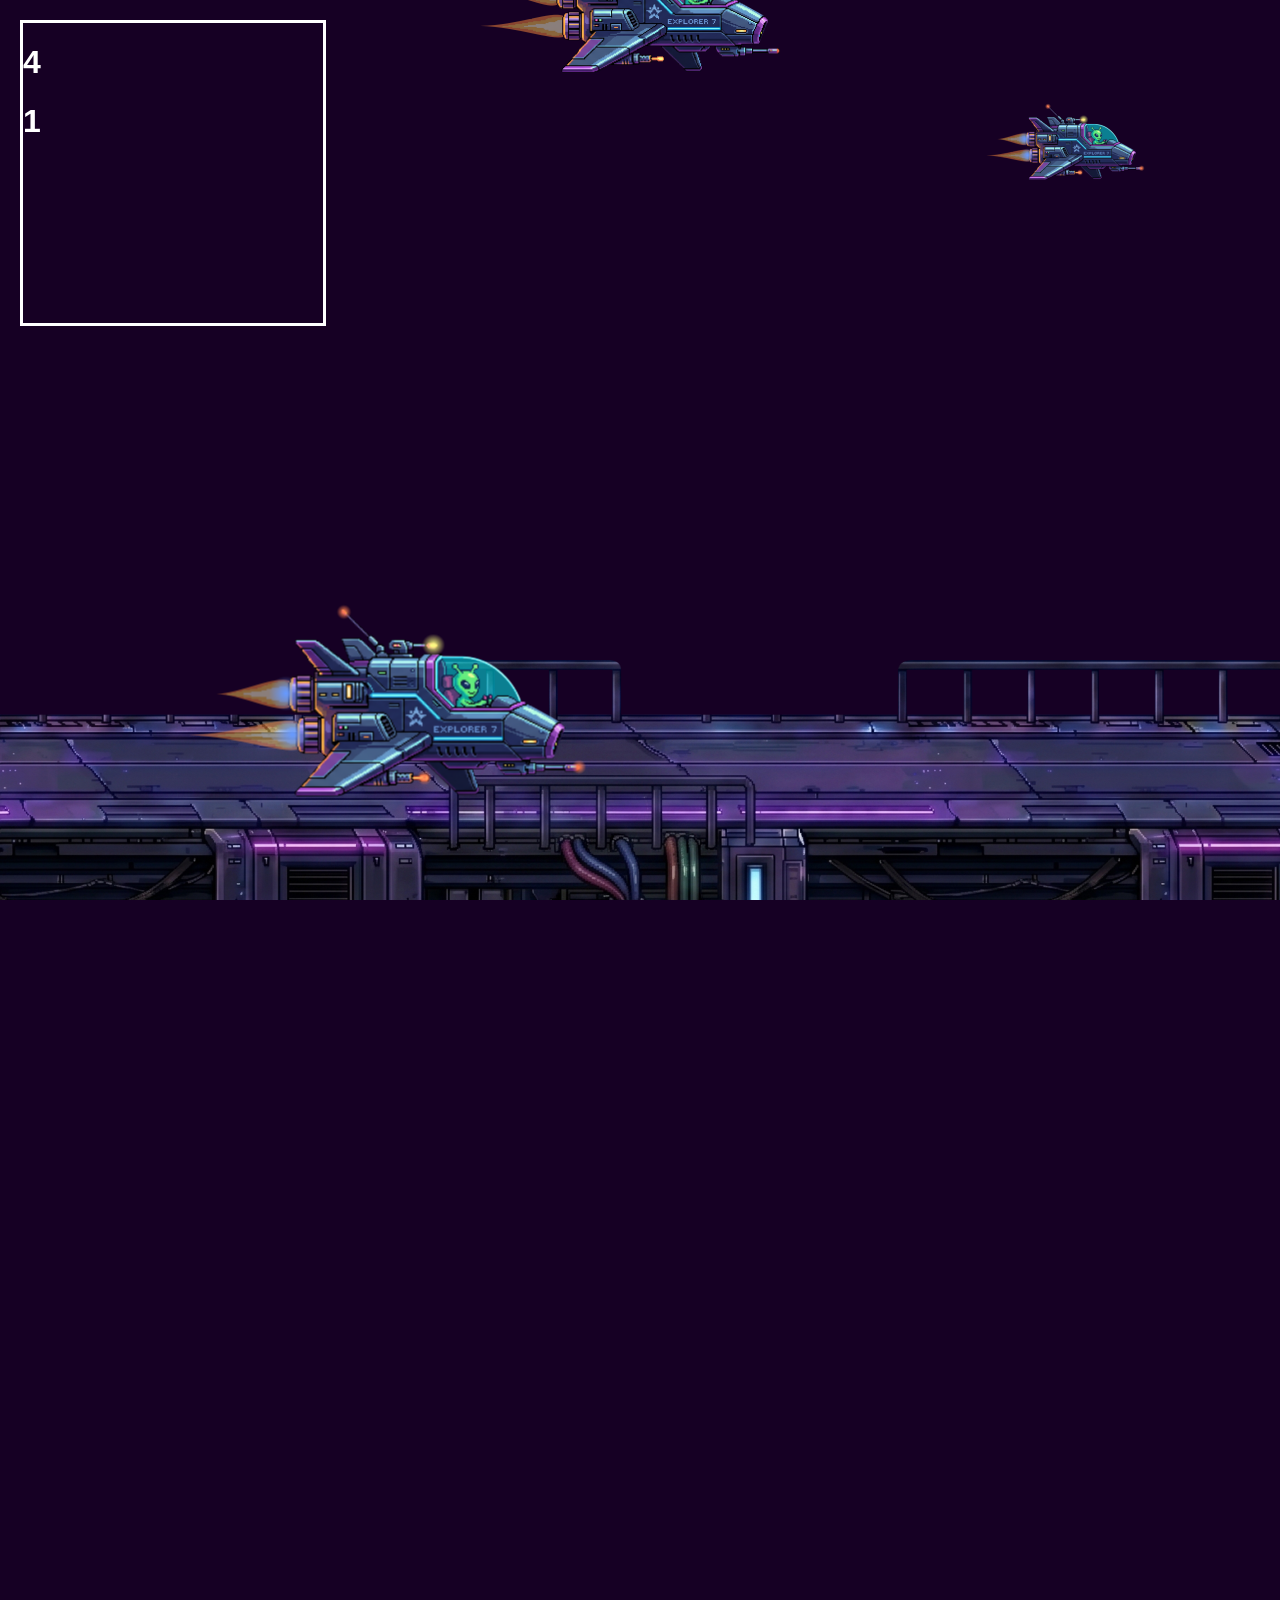
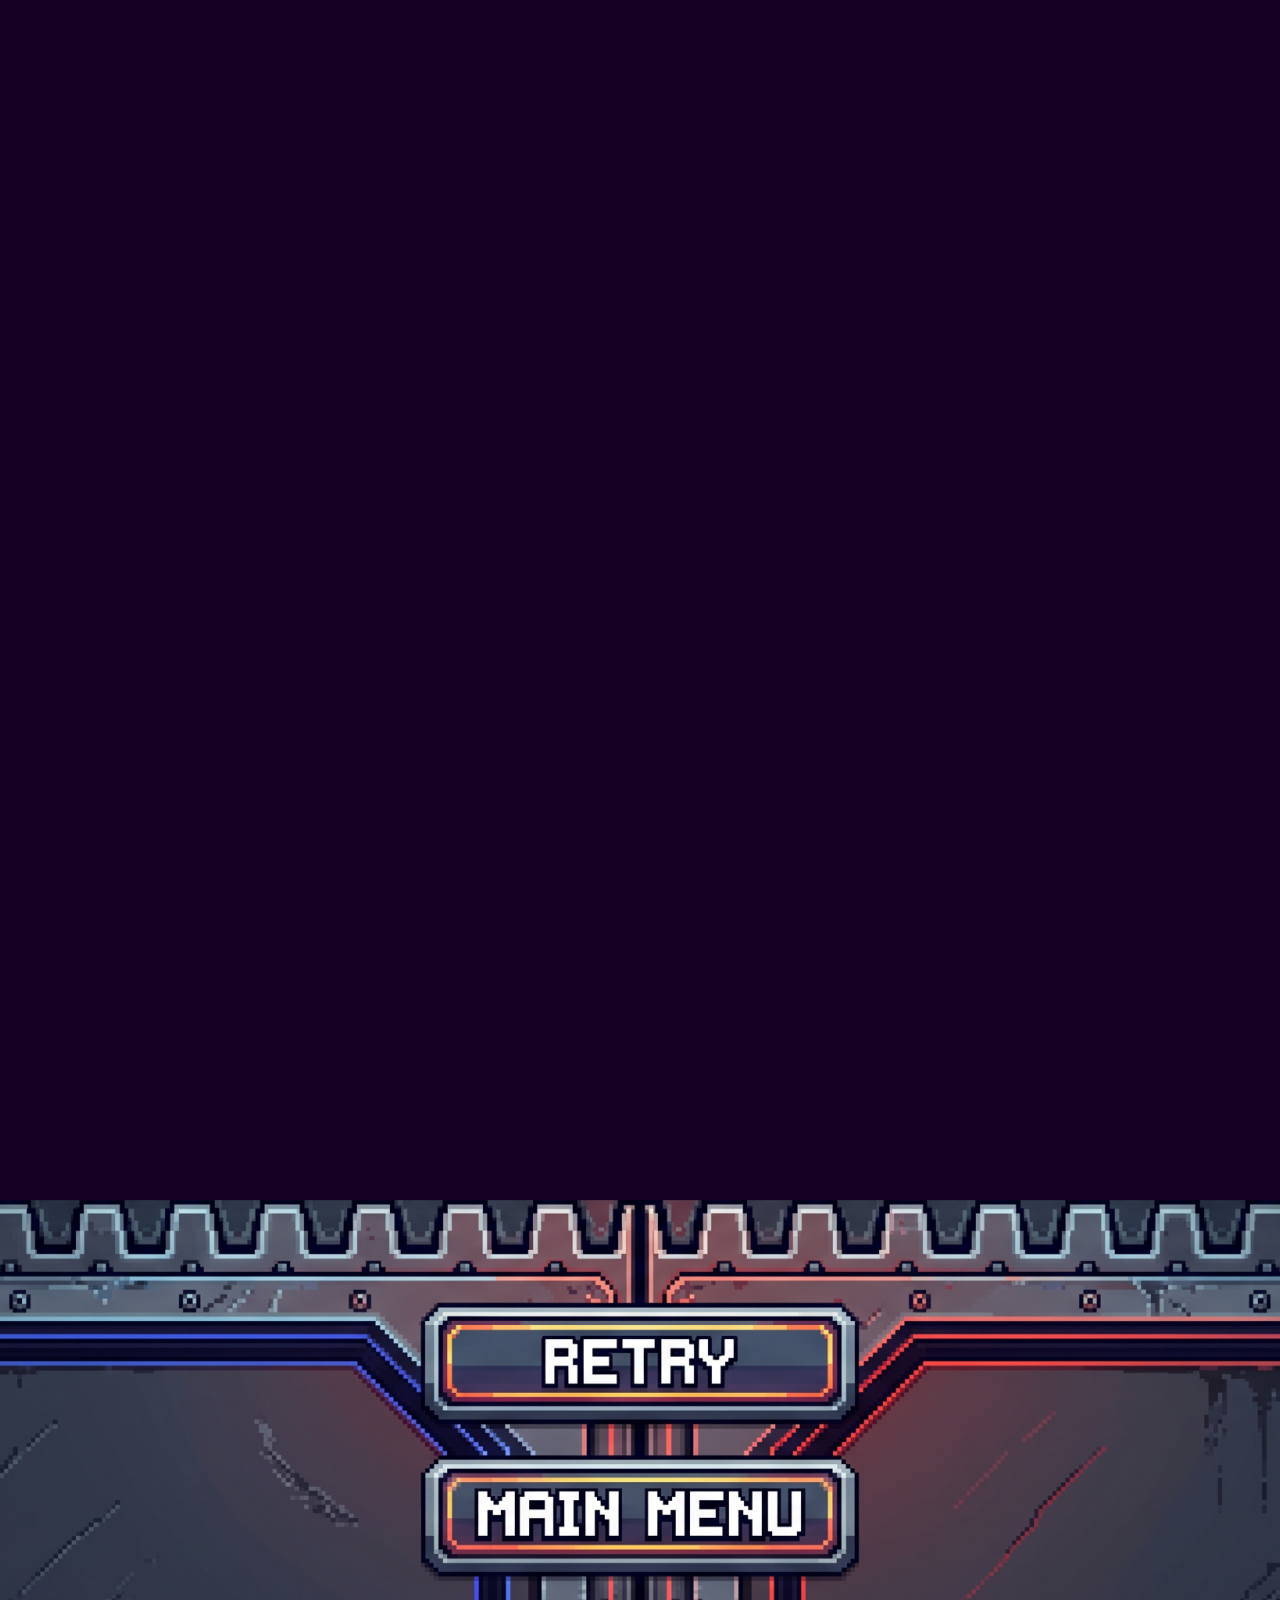
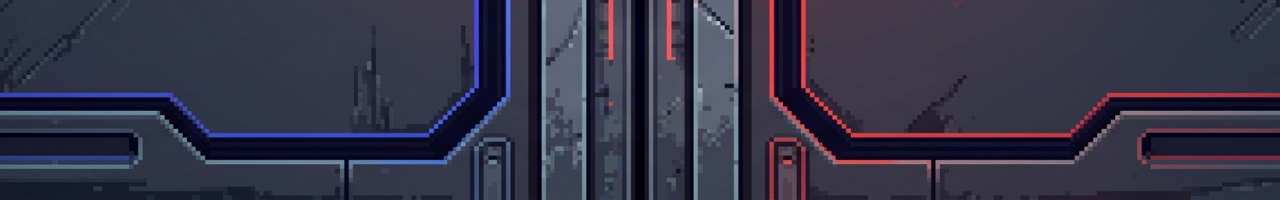
==== play.html @ 274413cd "feat: adicionado tela inicial" ====
<!DOCTYPE html>
<html lang="en">
<head>
    <meta charset="UTF-8">
    <meta name="viewport" content="width=device-width, initial-scale=1.0">
    <title>Document</title>
    <link rel="stylesheet" href="style.css">
</head>
<body>
    <div id="container" class="container">
        <div class="camada camada7"></div> <!-- fundo -->
        <div class="camada camada6"></div>
        <div class="camada camada5"></div> 
        <div class="camada camada4"></div> <!-- predios -->
        <div class="camada camada3"></div> <!-- naves -->
        <div class="camada camada2"></div> <!-- predio -->
        <div class="camada camada1"></div> <!-- ponte -->
        <div id="personagem" class="personagem personagemDescer"><img id="personagemImg" src="img/personagem.png" alt=""></div>
        <div id="camada0" class="camada camada0"></div>
        <div class="camada-1">
            <h1><span id="pontuacao"></span></h1>
            <h1><span id="nivel"></span></h1>
        </div>
        
    </div>
</div>

<div id="camada-2" class="camada camadaGameOver camada-2"></div>
<div id="camada-3" class="camada camadaGameOver camada-3">
    <div id="retry" class="botaoGameOver retry" onclick="retry()"></div>
    <a href="index.html">
        <div id="mainMenu" class="botaoGameOver mainMenu"></div>
    </a>
</div>

    <script src="script.js"></script>
    
</body>
</html>
---- style.css ----
body{
  overflow: hidden;
 margin: 0;
 color: white;
 font-family: Impact, Haettenschweiler, 'Arial Narrow Bold', sans-serif;
 background-color: rgb(22, 0, 36);
}
.container{
    height: 1200px;
    width: 100%;
}

.personagem{
    position: absolute;
    top: 640px;
    left: 300px;
    height: 150px;
    width: 250px;
    z-index: 3;
}
.personagemSubir{
    animation: moverPersonagemCima 0.2s linear;
    top: 240px;
}
.personagemDescer{
    animation: moverPersonagemBaixo 0.2s linear;
    top: 640px;
}
.personagem img{
    position: absolute;
    top: 40%;
    left: 35%;
    transform: translate(-50%, -50%);
}


.camada{
    position: absolute;
    height: 100%;
    width: 100%;
    background-repeat: repeat-x;

    background-position: center;  /* centraliza */
    
}
.camada7{
        background-image: url(img/7.png);
        top: 0;
        animation: moverFundo 500s linear infinite;

}
.camada5{
        background-image: url(img/5.png);
        top: 0;
        animation: moverNaves 6s linear infinite;

}
.camada4{
        background-image: url(img/4.png);
        top: 0;
        animation: moverFundo 50s linear infinite;

}
.camada3{
        background-image: url(img/3.png);
        top: 0;
        animation: moverNaves 2s linear infinite;

}
.camada2{
        background-image: url(img/2.png);
        top: 0;
        animation: moverFundo 25s linear infinite;
}
.camada1{
        background-image: url(img/ponte.png);
        top: 0;
        animation: moverFundo 15s linear infinite;
}
.camada-1{
  height: 300px;
  width: 300px;
  border: solid 3px white;
  position: absolute;
  top: 20px;
  left: 20px;
}
.camadaGameOver{
  position: absolute;
  height: 600px;
  z-index: 5;
  display: flex;
  flex-direction: column;
  align-items: center;
  
}
.camada-2{
  top: -600px;
  background-image: url(img/gameover1.png);
}

.camada-3{
  top: 9200px;
  background-image: url(img/gameover2.png);
}
.gameOverCima{
  animation: gameOverCima 2s linear;
  animation-fill-mode: forwards;
}
.gameOverBaixo{
  animation: gameOverBaixo 2s linear;
  animation-fill-mode: forwards;
}

.botaoGameOver{
  position: relative;
  height: 116px;
  width: 436px;
  cursor: pointer;
}
.retry{
  top: 101px;
}
.retry:hover{
  background-image: url('img/retry.png');
}
.retry:active{
  background-image: url('img/retryActivated.png');
}
.mainMenu{
  top: 140px;
}
.mainMenu:hover{
  background-image: url('img/mainMenu.png');
}
.mainMenu:active{
  background-image: url('img/mainMenuActivated.png');
}

.obstaculo{
  height: 100px;
  width: 100px;
  left: 7660px;
  position: absolute;
  z-index: 2;
  border: solid 2px blue;
}
.obstaculoCima{
  top: 240px;
  
}
.obstaculoBaixo{
  top: 640px;
}
.obstaculoNivel1{
  animation: obstaculo 5s linear ;
}
.obstaculoNivel2{
  animation: obstaculo 4s linear ;
}
.obstaculoNivel3{
  animation: obstaculo 3s linear ;
}
.obstaculoNivel4{
  animation: obstaculo 3s linear ;
}
.obstaculoNivel5{
  animation: obstaculo 2.7s linear ;
}
.obstaculoNivel6{
  animation: obstaculo 2.5s linear ;
}
.obstaculoNivel7{
  animation: obstaculo 2.3s linear ;
}
.obstaculoImg{
      position: absolute;
    top: 40%;
    left: 35%;
    transform: translate(-20%, -50%);
}
@keyframes obstaculo{
  from{
    left: 7660px; 
  }
  to{
    left: -100px;
  }
}

@keyframes moverFundo {
  from {
    background-position: 0 0;
  }
  to {
    background-position: -7660px 0;
  }
}
@keyframes moverNaves {
  from {
    background-position: 0 0;
  }
  to {
    background-position: 7660px 0;
  }
}

@keyframes moverPersonagemCima{
    from {
    top: 640px;
  }
  to {
    top: 240px;
  }
}

@keyframes moverPersonagemBaixo{
    from {
    top: 240px;
  }
  to {
    top: 640px;
  }
}

@keyframes gameOverCima{
  from{
    top: -600px;
  }
  to{
    top: 0;
  }
}

@keyframes gameOverBaixo{
  from{
    top: 1200px;
  }
  to{
    top: 600px;
  }
}

.camada0{
  z-index: 1;
  transition: 3s;
}
.personagemCapote{
    animation: girar360 1s linear;
}

@keyframes girar360 {
    from { }
    to   { transform: rotate(360deg); top: 200px; left:-500px;}
}
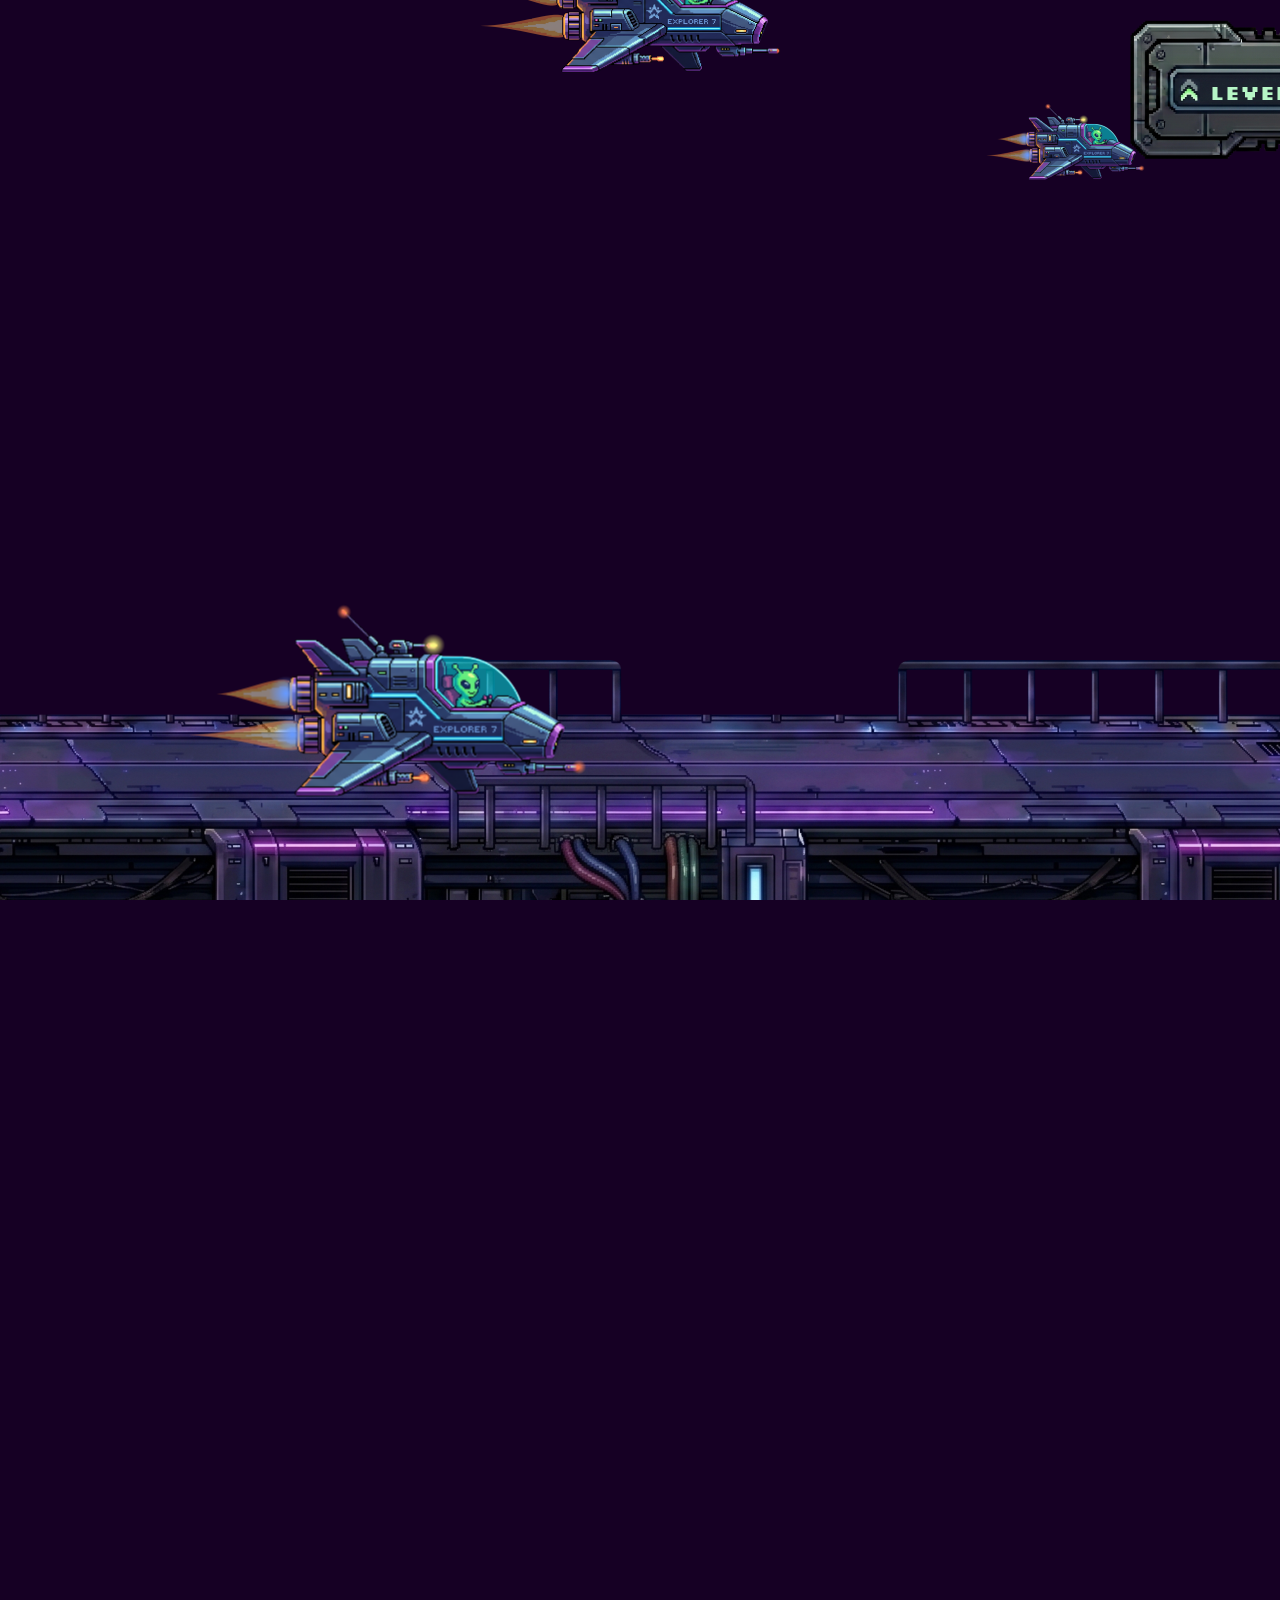
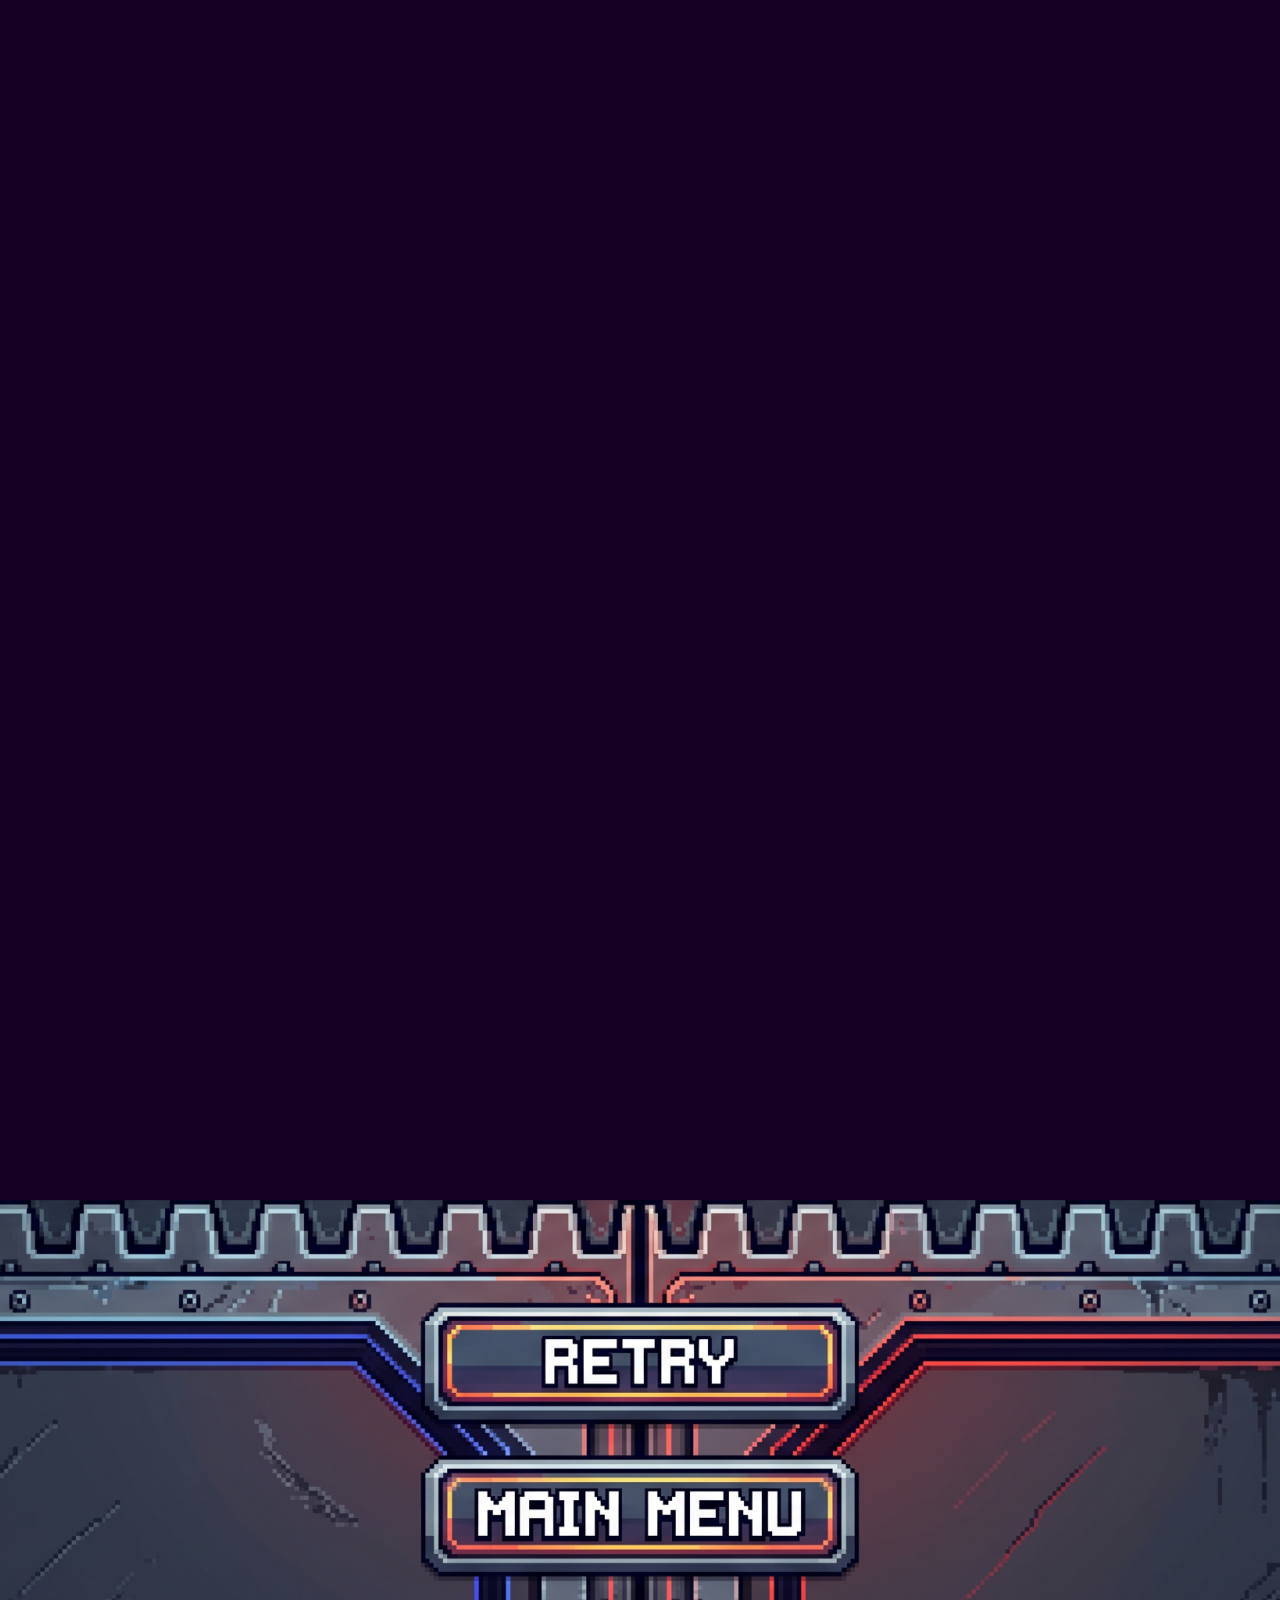
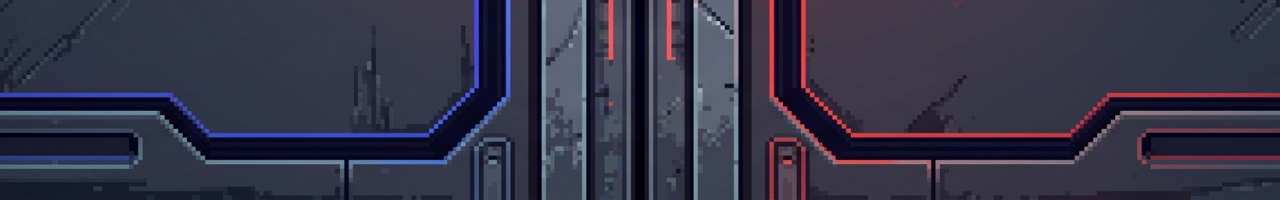
==== commit b8953597: "feat: adicionado painel de nivel e score" ====
--- a/play.html
+++ b/play.html
@@ -5,6 +5,11 @@
     <meta name="viewport" content="width=device-width, initial-scale=1.0">
     <title>Document</title>
     <link rel="stylesheet" href="style.css">
+
+    <link rel="preconnect" href="https://fonts.googleapis.com">
+    <link rel="preconnect" href="https://fonts.gstatic.com" crossorigin>
+    <link href="https://fonts.googleapis.com/css2?family=Fira+Code:wght@300..700&family=Silkscreen:wght@400;700&display=swap" rel="stylesheet">
+
 </head>
 <body>
     <div id="container" class="container">
@@ -18,8 +23,10 @@
         <div id="personagem" class="personagem personagemDescer"><img id="personagemImg" src="img/personagem.png" alt=""></div>
         <div id="camada0" class="camada camada0"></div>
         <div class="camada-1">
-            <h1><span id="pontuacao"></span></h1>
-            <h1><span id="nivel"></span></h1>
+            <h1>LEVEL <span id="nivel"></span></h1>
+            <h1>SCORE <span id="pontuacao"></span></h1>
+            <div id="vida1" class="vida vida1"></div>
+            <div id="vida2" class="vida vida2"></div>
         </div>
         
     </div>
--- a/style.css
+++ b/style.css
@@ -1,9 +1,12 @@
 body{
   overflow: hidden;
  margin: 0;
- color: white;
- font-family: Impact, Haettenschweiler, 'Arial Narrow Bold', sans-serif;
+ color: #B6F5C6;
  background-color: rgb(22, 0, 36);
+  font-family: "Silkscreen", sans-serif;
+  font-weight: 400;
+  font-style: normal;
+  font-size: 10px;
 }
 .container{
     height: 1200px;
@@ -78,12 +81,34 @@
         animation: moverFundo 15s linear infinite;
 }
 .camada-1{
-  height: 300px;
-  width: 300px;
-  border: solid 3px white;
+  height: 139px;
+  width: 759px;
   position: absolute;
   top: 20px;
-  left: 20px;
+  left: 1130px;
+  background-image: url(img/painel.png);
+  display: flex;
+  z-index: 4;
+}
+.camada-1 h1{
+  margin-top: 49px;
+  margin-left: 80px;
+}
+.camada-1 h1 span{
+  font-size: 30px;
+}
+.vida{
+  height: 44px;
+  width: 96px;
+  position: absolute;
+  top: 48px;
+  background-image: url(img/vida.png);
+}
+.vida1{
+  left: 501px;
+}
+.vida2{
+  left: 615px;
 }
 .camadaGameOver{
   position: absolute;
@@ -253,3 +278,15 @@
     from { }
     to   { transform: rotate(360deg); top: 200px; left:-500px;}
 }
+#pontuacao{
+  font-family: "Silkscreen", sans-serif;
+  font-family: "Silkscreen", sans-serif;
+  font-weight: 400;
+  font-style: normal;
+}
+#nivel{
+  font-family: "Silkscreen", sans-serif;  
+    font-family: "Silkscreen", sans-serif;
+  font-weight: 400;
+  font-style: normal;
+}
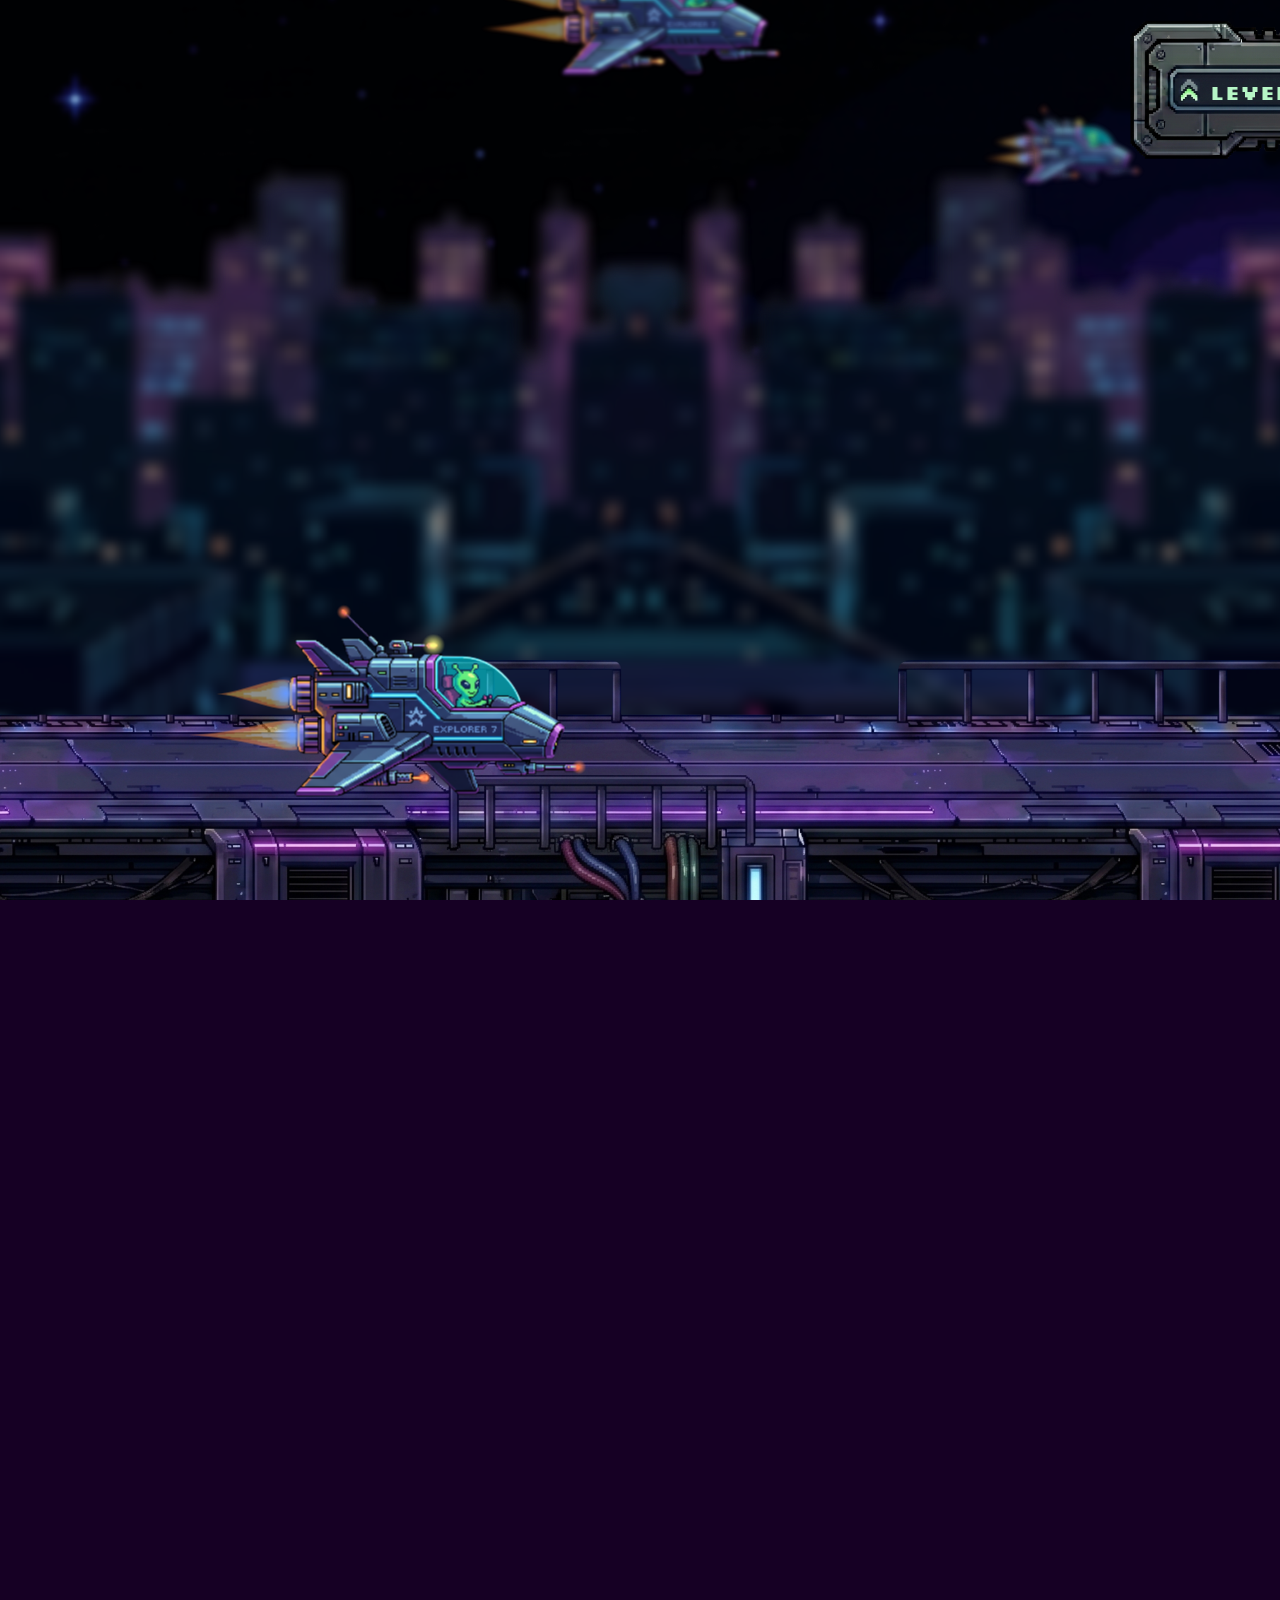
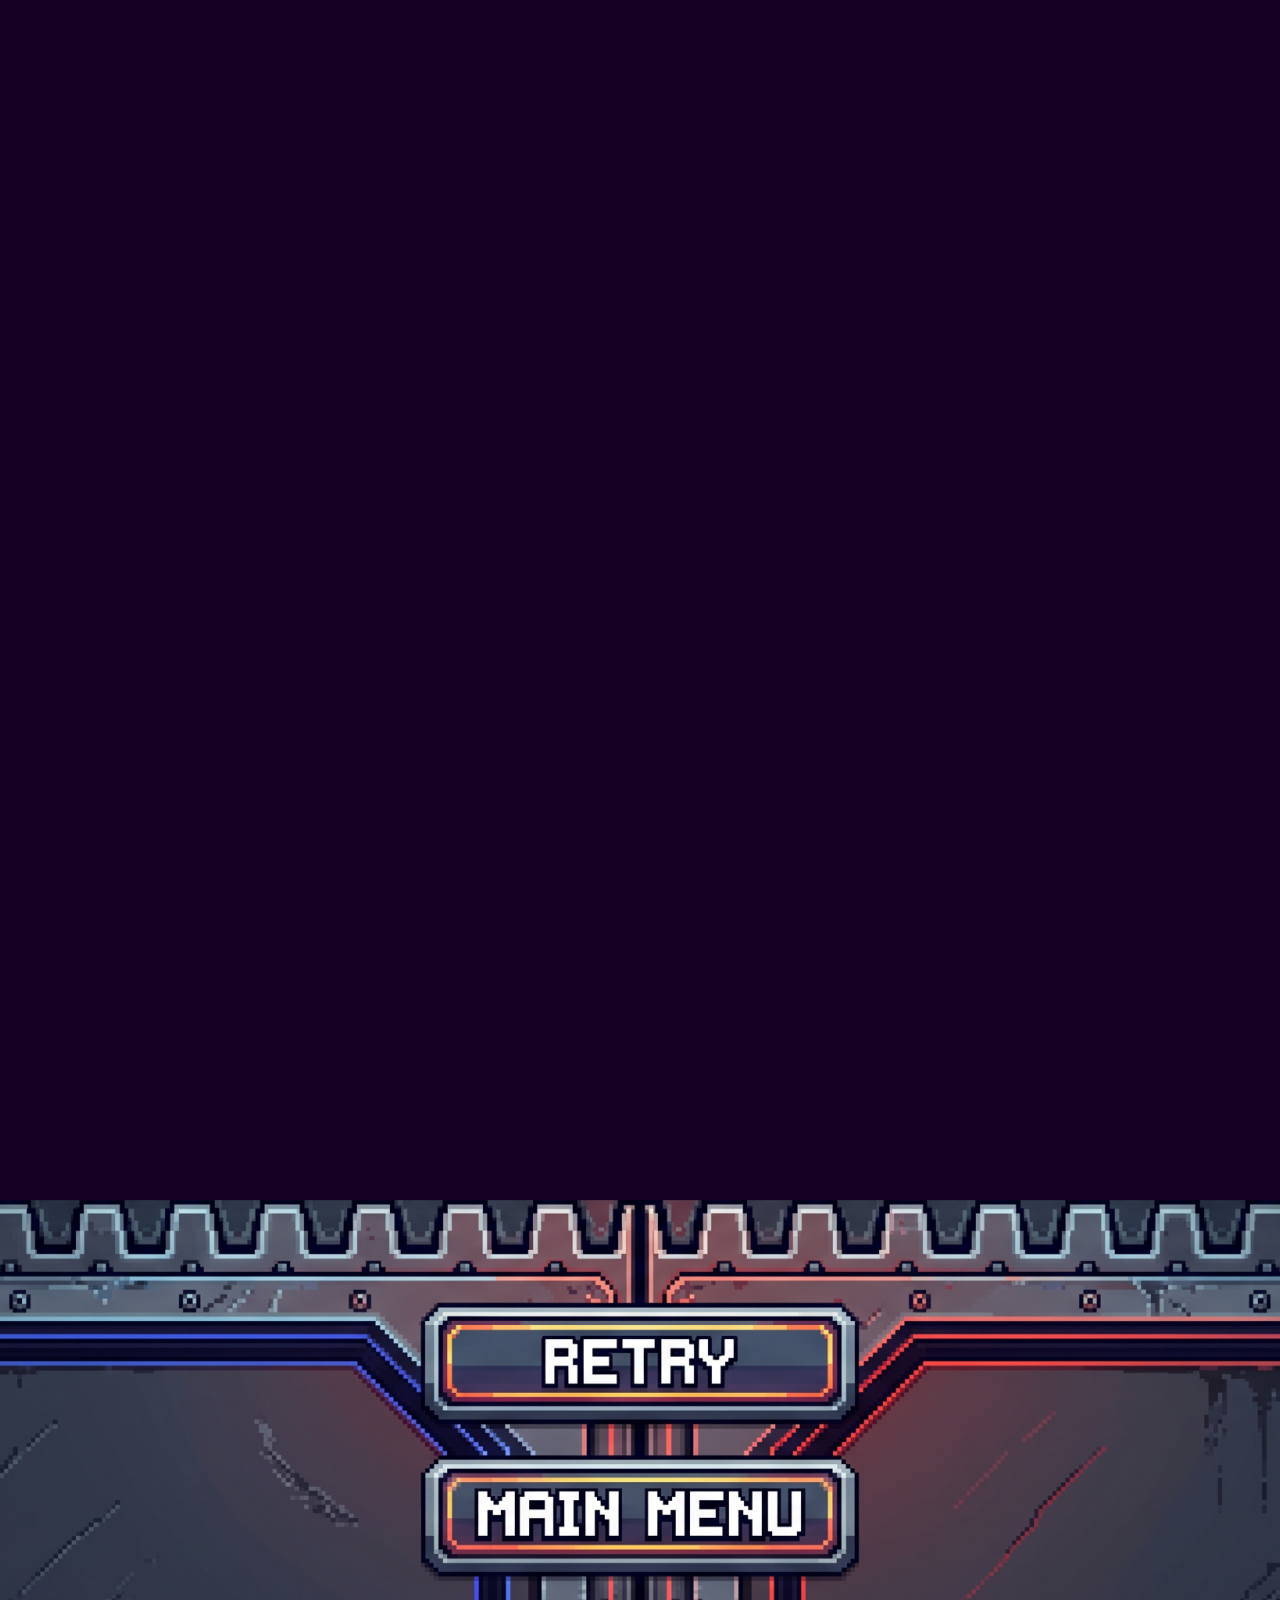
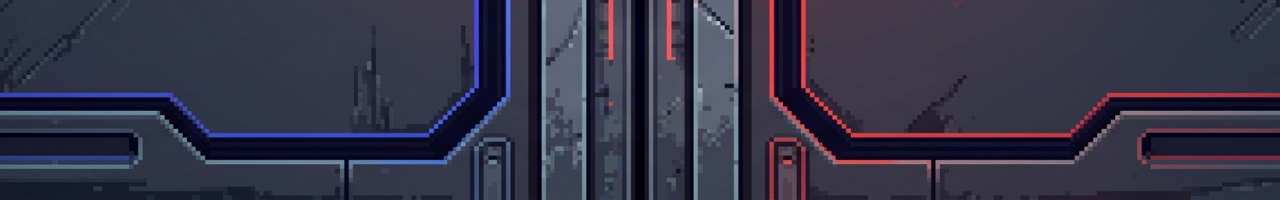
==== commit 926fa3b1: "refactor: ajuste de cenário do jogo" ====
--- a/play.html
+++ b/play.html
@@ -14,11 +14,11 @@
 <body>
     <div id="container" class="container">
         <div class="camada camada7"></div> <!-- fundo -->
-        <div class="camada camada6"></div>
-        <div class="camada camada5"></div> 
+        <div class="camada camada6"></div> <!-- predios -->
+        <div class="camada camada5"></div> <!-- naves -->
         <div class="camada camada4"></div> <!-- predios -->
         <div class="camada camada3"></div> <!-- naves -->
-        <div class="camada camada2"></div> <!-- predio -->
+        <div class="camada camada2"></div> <!-- predios -->
         <div class="camada camada1"></div> <!-- ponte -->
         <div id="personagem" class="personagem personagemDescer"><img id="personagemImg" src="img/personagem.png" alt=""></div>
         <div id="camada0" class="camada camada0"></div>
@@ -32,7 +32,12 @@
     </div>
 </div>
 
-<div id="camada-2" class="camada camadaGameOver camada-2"></div>
+<div id="camada-2" class="camada camadaGameOver camada-2">
+    <div class="painelGameOver">
+        <h1>SCORE <span id="scoreGameOver"></span></h1>
+        <h1>LEVEL <span id="nivelGameOver"></span></h1>
+    </div>
+</div>
 <div id="camada-3" class="camada camadaGameOver camada-3">
     <div id="retry" class="botaoGameOver retry" onclick="retry()"></div>
     <a href="index.html">
--- a/style.css
+++ b/style.css
@@ -47,10 +47,14 @@
     
 }
 .camada7{
-        background-image: url(img/7.png);
+        background-image: url(img/fundo.png);
+        top: 0;
+        background-position: 0 0;
+}
+.camada6{
+        background-image: url(img/6.png);
         top: 0;
         animation: moverFundo 500s linear infinite;
-
 }
 .camada5{
         background-image: url(img/5.png);
@@ -62,6 +66,7 @@
         background-image: url(img/4.png);
         top: 0;
         animation: moverFundo 50s linear infinite;
+        filter: blur(2px);
 
 }
 .camada3{
@@ -119,6 +124,15 @@
   align-items: center;
   
 }
+.painelGameOver{
+  position: absolute;
+  top: 60px;
+  left: 180px;
+  font-size: 30px;
+}
+.painelGameOver h1{
+  text-shadow: -15px 15px 10px black;
+}
 .camada-2{
   top: -600px;
   background-image: url(img/gameover1.png);
@@ -197,6 +211,9 @@
 }
 .obstaculoNivel7{
   animation: obstaculo 2.3s linear ;
+}
+.obstaculoNivel8{
+  animation: obstaculo 2s linear ;
 }
 .obstaculoImg{
       position: absolute;
